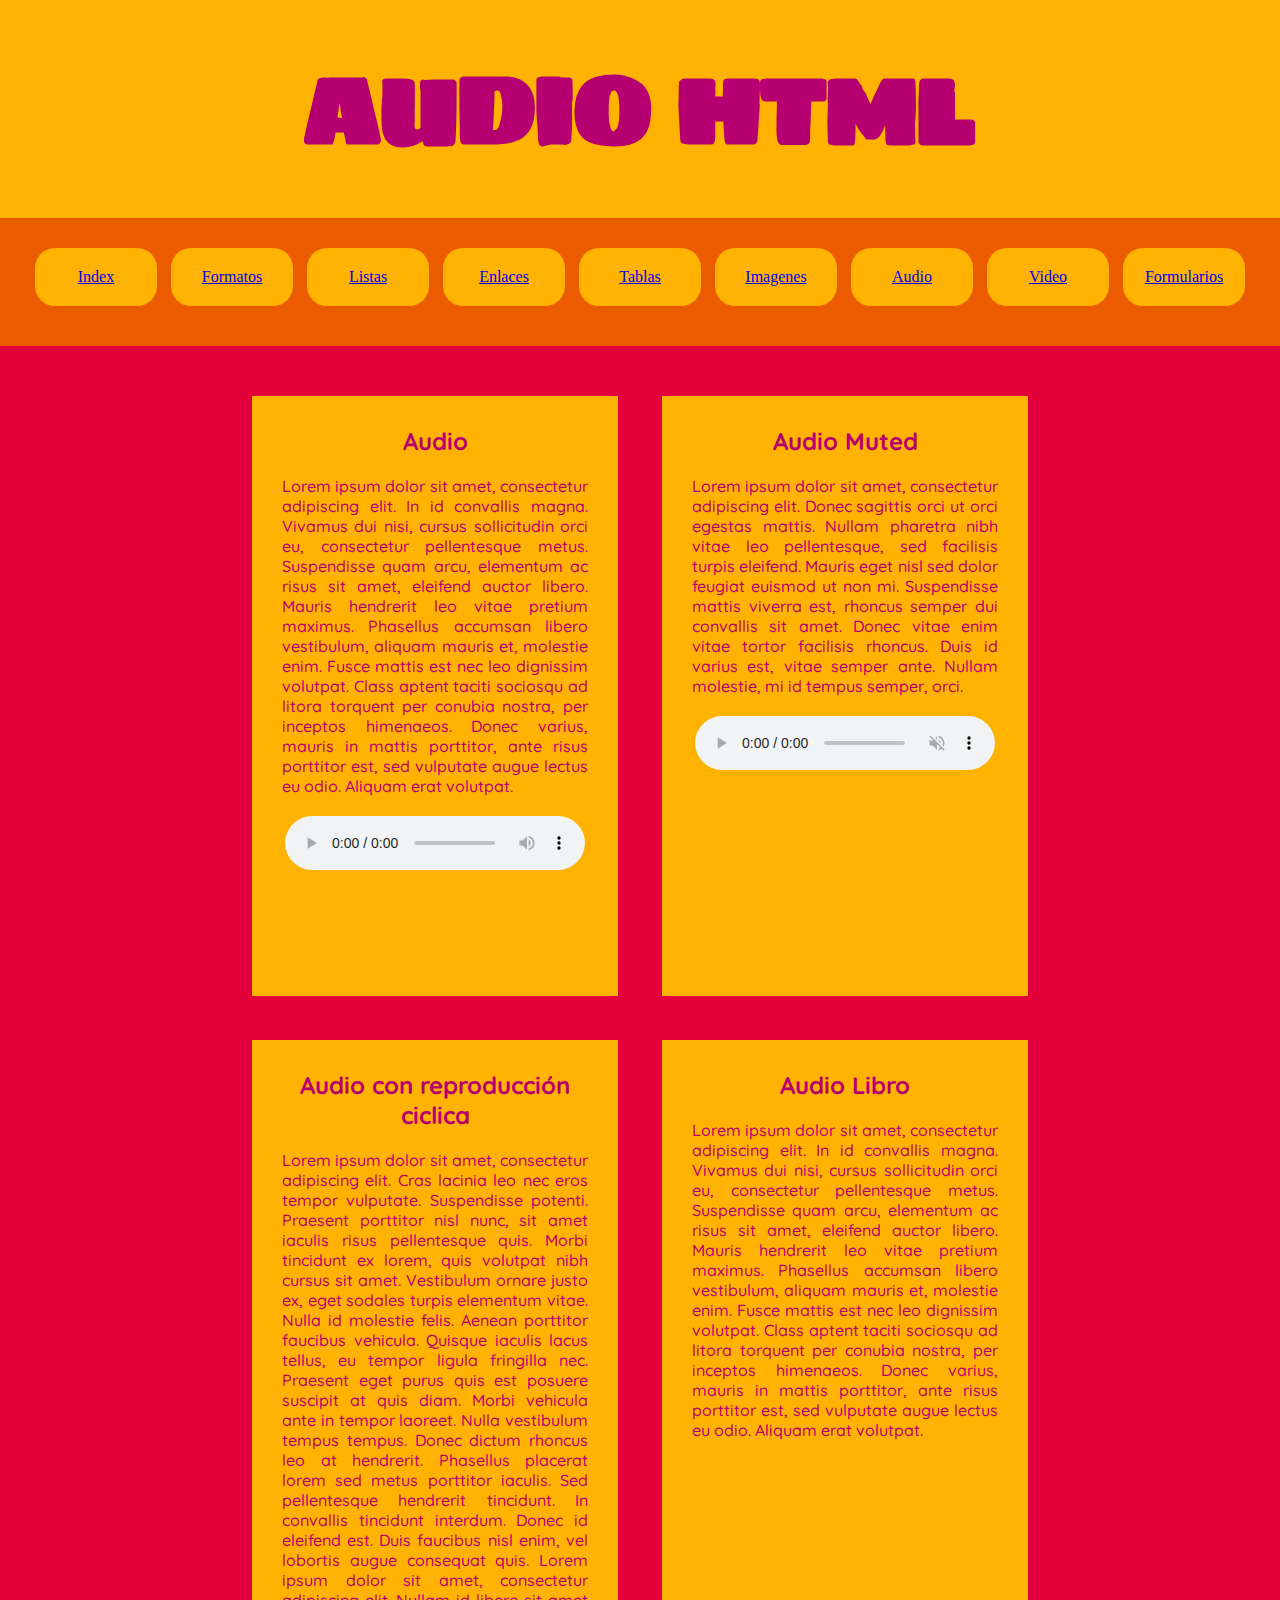
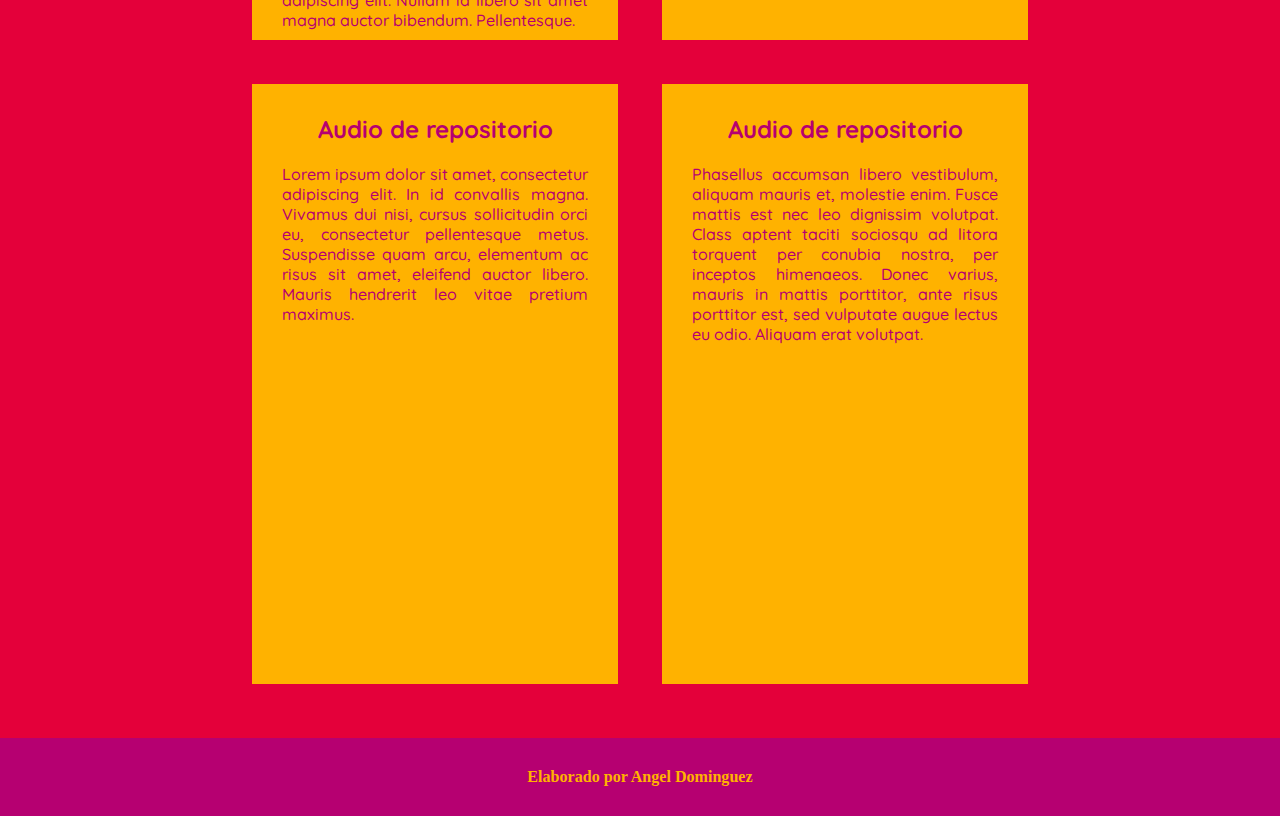
==== html/audio.html @ e3b288ee "Subida de archivos" ====
<html>

<head>
   
   <link
    rel="stylesheet"
    href="https://cdnjs.cloudflare.com/ajax/libs/animate.css/4.1.1/animate.min.css"/>
    
    <title>Audio</title>
    
    <link rel="stylesheet" href="../css/style.css" type="text/css">
    <style type="text/css">
        
        section{
            width: 30%;
            min-width: 350px;
            height: 600px;
            display: inline-block;
            overflow-y: auto;
            margin-left: 20px;
            margin-right: 20px;
            margin-bottom: 20px;
            margin-top: 20px;
        }
        
         main{
            text-align: center;
        }
        
        main section p{
        text-align: justify;
        }
        
    </style>
</head>    
    
<body>

    <header>
    <h1 class="animate__animated animate__heartBeat">AUDIO HTML</h1>
    </header>

    <nav>
        <ul>
            <li><a href="../index.html">Index</a></li>
                <li><a href="estilos.html">Formatos</a></li>
                <li><a href="listas.html">Listas</a></li>
                <li><a href="enlaces.html">Enlaces</a></li>
                <li><a href="tablas.html">Tablas</a></li>
                <li><a href="imagenes.html">Imagenes</a></li>
                <li><a href="audio.html">Audio</a></li>
                <li><a href="video.html">Video</a></li>
                <li><a href="formularios.html">Formularios</a></li>
        </ul>
    </nav>

    <main>
       
        <section>
            <h2>Audio</h2>
            
            <p>
                Lorem ipsum dolor sit amet, consectetur adipiscing elit. In id convallis magna. Vivamus dui nisi, cursus sollicitudin orci eu, consectetur pellentesque metus. Suspendisse quam arcu, elementum ac risus sit amet, eleifend auctor libero. Mauris hendrerit leo vitae pretium maximus. Phasellus accumsan libero vestibulum, aliquam mauris et, molestie enim. Fusce mattis est nec leo dignissim volutpat. Class aptent taciti sociosqu ad litora torquent per conubia nostra, per inceptos himenaeos. Donec varius, mauris in mattis porttitor, ante risus porttitor est, sed vulputate augue lectus eu odio. Aliquam erat volutpat.
            </p>
            
            <audio controls>
                <source src="../recursos/audios/iwilltakenoneofthat-karneef.mp3" type="audio/mp3">
                No es posible reproducir el audio
            </audio>
            
        </section>

        <section>
            <h2>Audio Muted</h2>
            <p>
                Lorem ipsum dolor sit amet, consectetur adipiscing elit. Donec sagittis orci ut orci egestas mattis. Nullam pharetra nibh vitae leo pellentesque, sed facilisis turpis eleifend. Mauris eget nisl sed dolor feugiat euismod ut non mi. Suspendisse mattis viverra est, rhoncus semper dui convallis sit amet. Donec vitae enim vitae tortor facilisis rhoncus. Duis id varius est, vitae semper ante. Nullam molestie, mi id tempus semper, orci.
            </p>
            
            <audio controls autoplay muted>
                <source src="../recursos/audios/somegreensomeyellow-karneef.mp3" type="audio/mp3">
            </audio>
        </section>

        <section>
            <h2>Audio con reproducción ciclica</h2>
            <p>
                Lorem ipsum dolor sit amet, consectetur adipiscing elit. Cras lacinia leo nec eros tempor vulputate. Suspendisse potenti. Praesent porttitor nisl nunc, sit amet iaculis risus pellentesque quis. Morbi tincidunt ex lorem, quis volutpat nibh cursus sit amet. Vestibulum ornare justo ex, eget sodales turpis elementum vitae. Nulla id molestie felis. Aenean porttitor faucibus vehicula. Quisque iaculis lacus tellus, eu tempor ligula fringilla nec. Praesent eget purus quis est posuere suscipit at quis diam. Morbi vehicula ante in tempor laoreet. Nulla vestibulum tempus tempus.
                
                Donec dictum rhoncus leo at hendrerit. Phasellus placerat lorem sed metus porttitor iaculis. Sed pellentesque hendrerit tincidunt. In convallis tincidunt interdum. Donec id eleifend est. Duis faucibus nisl enim, vel lobortis augue consequat quis. Lorem ipsum dolor sit amet, consectetur adipiscing elit. Nullam id libero sit amet magna auctor bibendum. Pellentesque.
            </p>
            
            <p>
                Lorem ipsum dolor sit amet, consectetur adipiscing elit. Cras lacinia leo nec eros tempor vulputate. Suspendisse potenti. Praesent porttitor nisl nunc, sit amet iaculis risus pellentesque quis. Morbi tincidunt ex lorem, quis volutpat nibh cursus sit amet. Vestibulum ornare justo ex, eget sodales turpis elementum vitae. Nulla id molestie felis. Aenean porttitor faucibus vehicula. Quisque iaculis lacus tellus, eu tempor ligula fringilla nec. Praesent eget purus quis est posuere suscipit at quis diam. Morbi vehicula ante in tempor laoreet. Nulla vestibulum tempus tempus.
            </p>
            
            <audio controls loop>
                <source src="../recursos/audios/estoicismo.mp3" type="audio/mp3">
            </audio>
            
        </section>

        
        <section>
            <h2>Audio Libro</h2>
            
            <p>
                Lorem ipsum dolor sit amet, consectetur adipiscing elit. In id convallis magna. Vivamus dui nisi, cursus sollicitudin orci eu, consectetur pellentesque metus. Suspendisse quam arcu, elementum ac risus sit amet, eleifend auctor libero. Mauris hendrerit leo vitae pretium maximus. Phasellus accumsan libero vestibulum, aliquam mauris et, molestie enim. Fusce mattis est nec leo dignissim volutpat. Class aptent taciti sociosqu ad litora torquent per conubia nostra, per inceptos himenaeos. Donec varius, mauris in mattis porttitor, ante risus porttitor est, sed vulputate augue lectus eu odio. Aliquam erat volutpat.
            </p>
            
            <iframe src="https://www.ivoox.com/player_ej_334850_6_1.html?c1=c5b482" width="100%" height="200" frameborder="0" allowfullscreen="" scrolling="no" loading="lazy"></iframe>
            
        </section>

   <section>
      
       <h2>Audio de repositorio</h2>
       
       <p>Lorem ipsum dolor sit amet, consectetur adipiscing elit. In id convallis magna. Vivamus dui nisi, cursus sollicitudin orci eu, consectetur pellentesque metus. Suspendisse quam arcu, elementum ac risus sit amet, eleifend auctor libero. Mauris hendrerit leo vitae pretium maximus.</p>
       
       <iframe style="border-radius:12px" src="https://open.spotify.com/embed/track/5mCPDVBb16L4XQwDdbRUpz?utm_source=generator&theme=0" width="100%" height="352" frameBorder="0" allowfullscreen="" allow="autoplay; clipboard-write; encrypted-media; fullscreen; picture-in-picture" loading="lazy"></iframe>
       
   </section>
   
   <section>
      
       <h2>Audio de repositorio</h2>
       
       <p>Phasellus accumsan libero vestibulum, aliquam mauris et, molestie enim. Fusce mattis est nec leo dignissim volutpat. Class aptent taciti sociosqu ad litora torquent per conubia nostra, per inceptos himenaeos. Donec varius, mauris in mattis porttitor, ante risus porttitor est, sed vulputate augue lectus eu odio. Aliquam erat volutpat.</p>
       
       <iframe style="border-radius:12px" src="https://open.spotify.com/embed/album/0bUTHlWbkSQysoM3VsWldT?utm_source=generator&theme=0" width="100%" height="152" frameBorder="0" allowfullscreen="" allow="autoplay; clipboard-write; encrypted-media; fullscreen; picture-in-picture" loading="lazy"></iframe>
       
   </section>
   
    </main>

    <footer>
        <h6>Elaborado por Angel Dominguez</h6>
    </footer>

</body>

</html>
---- css/style.css ----
@import url('https://fonts.googleapis.com/css2?family=Oswald:wght@200..700&family=Quicksand:wght@300..700&family=Sigmar&display=swap');

* {
    padding: 0;
    margin: 0;
    box-sizing: border-box;
}
header, nav, main, footer {
    width: 100%;
    padding: 30px;
    color: #B60071;
}
header, footer {
    background-color: #FFB200;
    text-align: center;
    font-size: 48px;
}
nav {
    height: auto;
    background-color: #EB5B00;
    color: #FFB200;
}
main {
    height: auto;
    background-color: #E4003A;
    color: #FFB200;
}
footer {
    font-size: 24px;
    background-color: #B60071;
    color: #FFB200;
    text-align: center;
}
section {
    width: 70%;
    background-color: #FFB200;
    margin: 0 auto 30px;
    padding: 30px;
    color: #B60071;
    font-family: "Quicksand", serif;
    font-weight: 500;
}
p {
    margin-top: 20px;
}
nav ul {
    text-align: center;
}
nav ul li {
    list-style-type: none;
    width: 10%;
    min-width: 120px;
    background-color: #FFB200;
    margin-left: 5px;
    margin-right: 5px;
    margin-bottom: 10px;
    display: inline-block;
    padding: 20px;
    text-align: center;
    border-radius: 20px;
}
img{
    height: 50%;
    width: auto;
    margin-top: 30px;
    margin-left: auto;
    margin-right: auto;
    display: block;
}
#imagen_animada{
}

#imagen_ico{
    width: 32px;
    height: auto;
    margin-right: 0;
}
.img_flotantes{
    width: 30%;
    height: auto;
}
#img_left{
    float: left;
    margin-right: 20px;
}
#img_right{
    float: right;
}
#fondo_imagen{
    background-image: url("../recursos/imagenes/strokes.jpg");
    background-position: center;
    background-repeat: no-repeat;
    background-size: cover;
}
.img_flotantes{
    float: left;
    margin: 10px;
}
.parrafo_1{
    width: 50%;
    color: red;
}
p{
    margin-bottom: 20px;
}
audio, iframe{
    display: block;
    margin-left: auto;
    margin-right: auto;
}
video, iframe, div{
    height: 300px;
    margin-left: auto;
    margin-right: auto;
    display: block; 
}
.box_videos{
    text-align: center;
}
.box_videos section{
    width: 40%;
    min-width: 360px;
    height: 700px;
    overflow-y: auto;
    display: inline-block;
    margin-left: 30px;
    margin-right: 30px;
    margin-bottom: 30px;
    margin-top: 30px;
}
h1{
    font-family: "Sigmar", serif;
    font-size 36px;
}
form{
    width 80%;
    min-width: 300px;
    color: #FFB200;
    background-color: #B60071;
    padding: 50px;
    height: auto;
    margin-left: auto;
    margin-right: auto;
    margin-top: 20px;
    border-radius: 20px;
}
input[type=text], seclect, input[type=email], textarea{
    width: 100%;
    margin-top: 20px;
    padding: 10px;
    color: #FFB200;
    border-radius: 10px;
    background-color: #E4003A;
    border-style: solid;
    border-width: 3px;
    border-color: #EB5B00;
}

textarea{
    width: 100%;
    height: 100px;
    
}
input[type=text]:focus,select:focus, input[type=email]:focus, textarea:focus{
    background-color: #FFB200;
    color: #E4003A;
}
label{
    font-weight: bold;
    margin-bottom: 10px;
    margin-top: 10px;
    margin-bottom: 10px;
    display: inline-table;
}
input[type=submit]{
    margin-top: 20px;
    width: 20%;
    background-color: #FFB200;
    color: #B60071;
    font-weight: bold;
    padding: 10px;
    margin-left: auto;
    margin-right: auto;
    border-radius: 10px;
    border-color: #EB5B00;
}
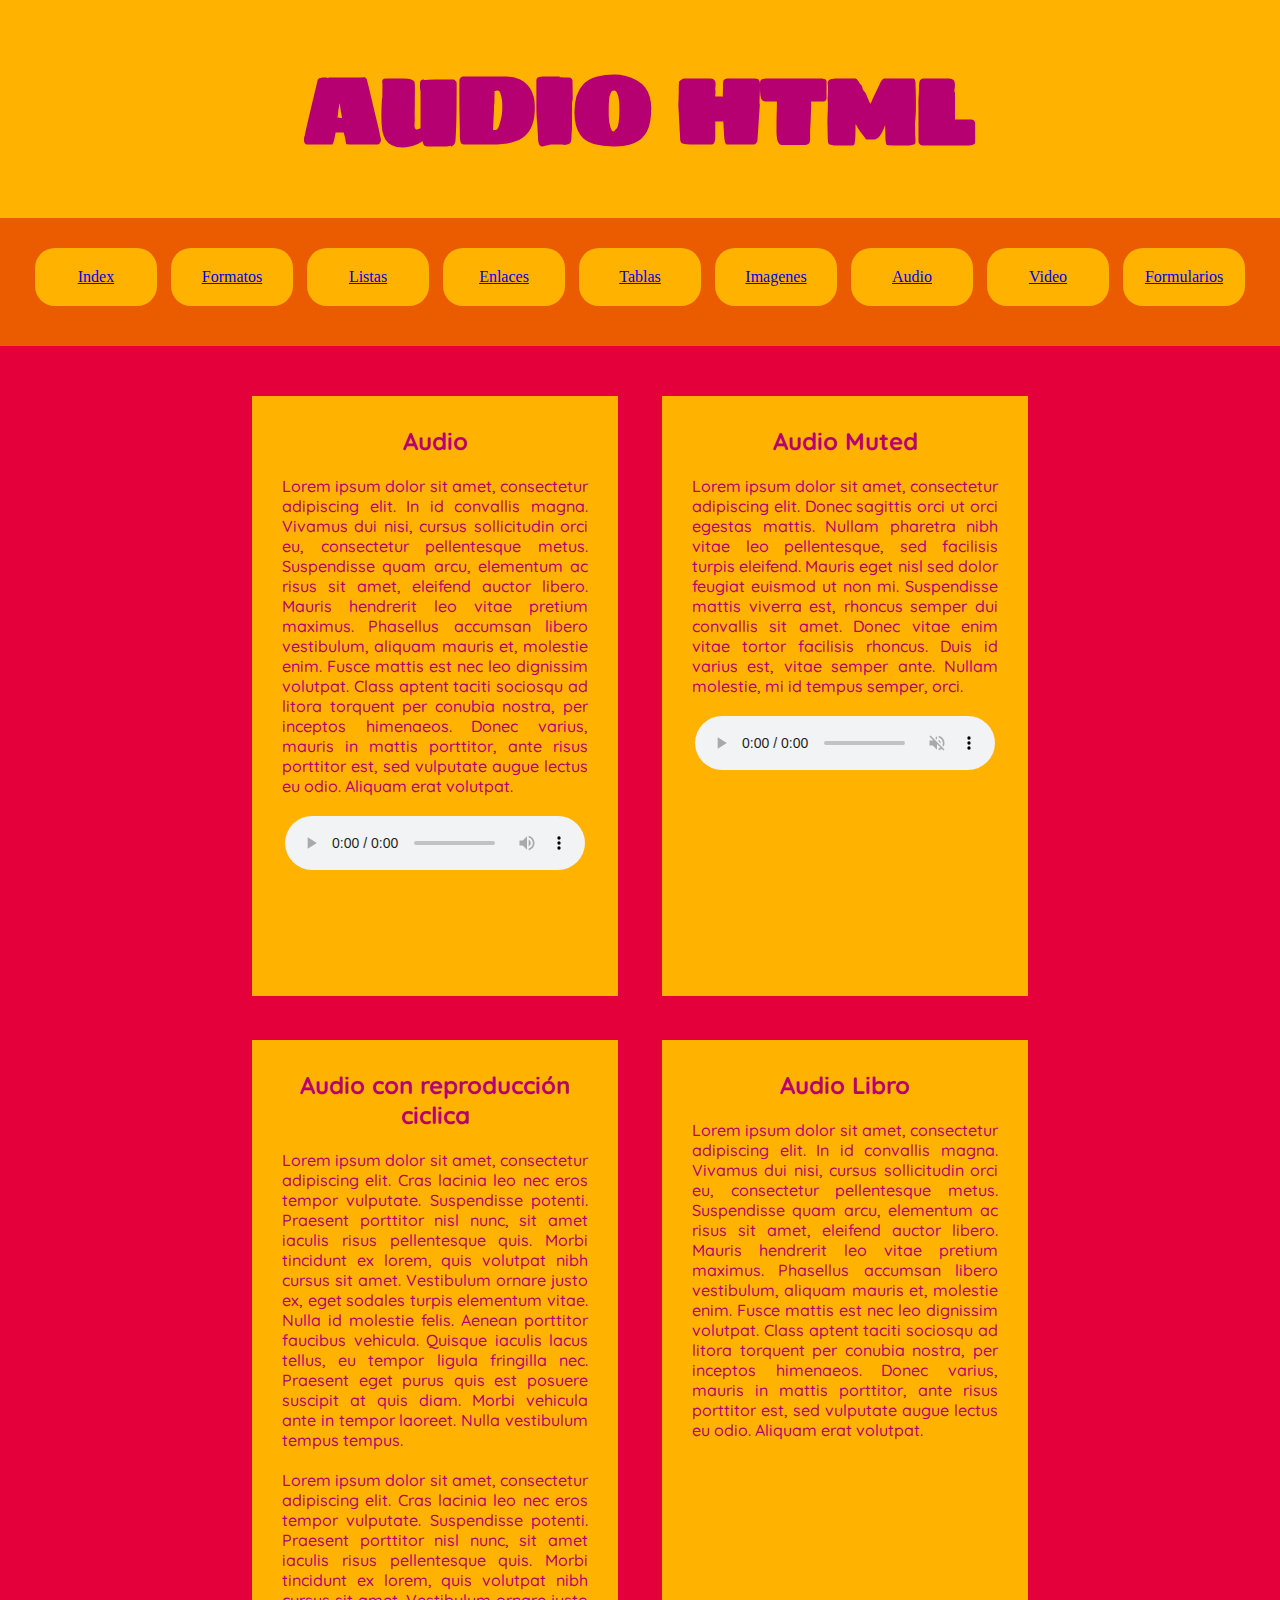
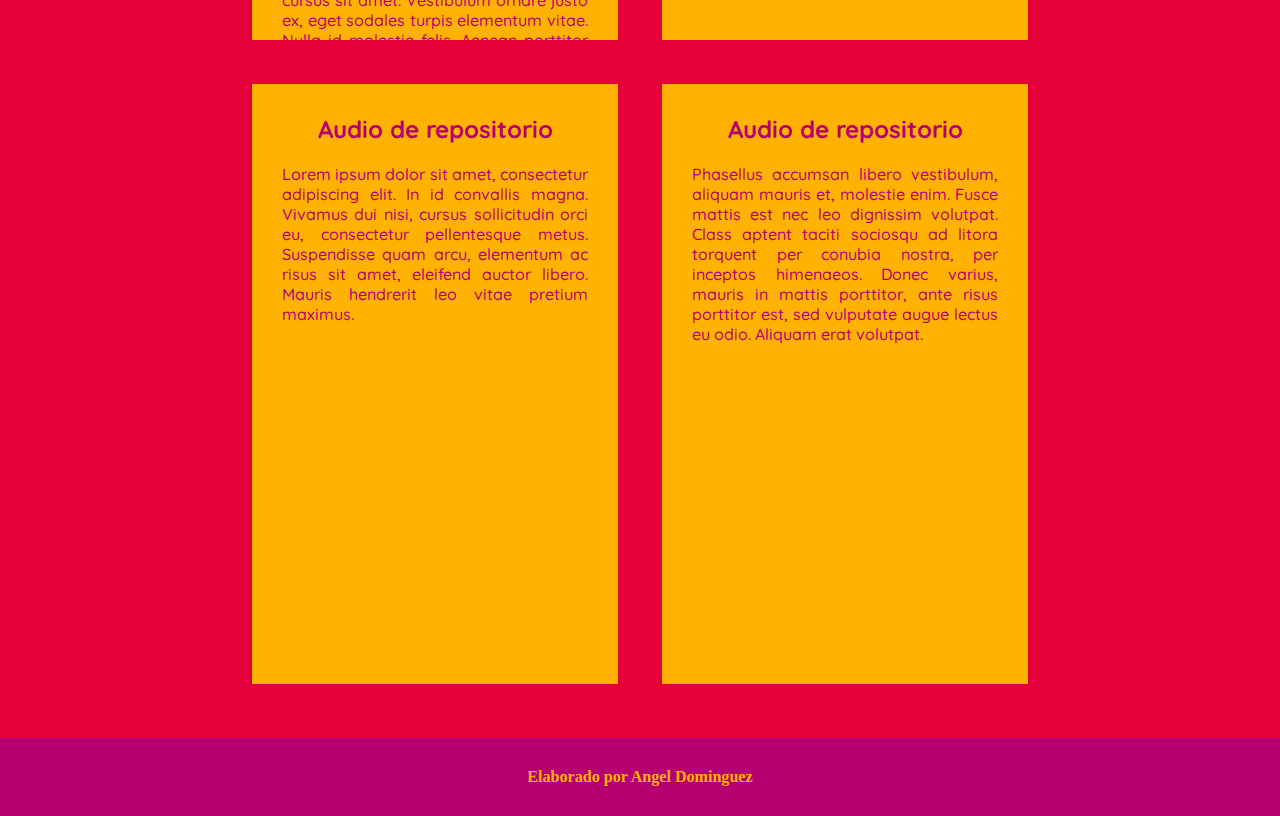
==== commit 19f8260e: "Update audio.html" ====
--- a/html/audio.html
+++ b/html/audio.html
@@ -85,8 +85,6 @@
             <h2>Audio con reproducción ciclica</h2>
             <p>
                 Lorem ipsum dolor sit amet, consectetur adipiscing elit. Cras lacinia leo nec eros tempor vulputate. Suspendisse potenti. Praesent porttitor nisl nunc, sit amet iaculis risus pellentesque quis. Morbi tincidunt ex lorem, quis volutpat nibh cursus sit amet. Vestibulum ornare justo ex, eget sodales turpis elementum vitae. Nulla id molestie felis. Aenean porttitor faucibus vehicula. Quisque iaculis lacus tellus, eu tempor ligula fringilla nec. Praesent eget purus quis est posuere suscipit at quis diam. Morbi vehicula ante in tempor laoreet. Nulla vestibulum tempus tempus.
-                
-                Donec dictum rhoncus leo at hendrerit. Phasellus placerat lorem sed metus porttitor iaculis. Sed pellentesque hendrerit tincidunt. In convallis tincidunt interdum. Donec id eleifend est. Duis faucibus nisl enim, vel lobortis augue consequat quis. Lorem ipsum dolor sit amet, consectetur adipiscing elit. Nullam id libero sit amet magna auctor bibendum. Pellentesque.
             </p>
             
             <p>
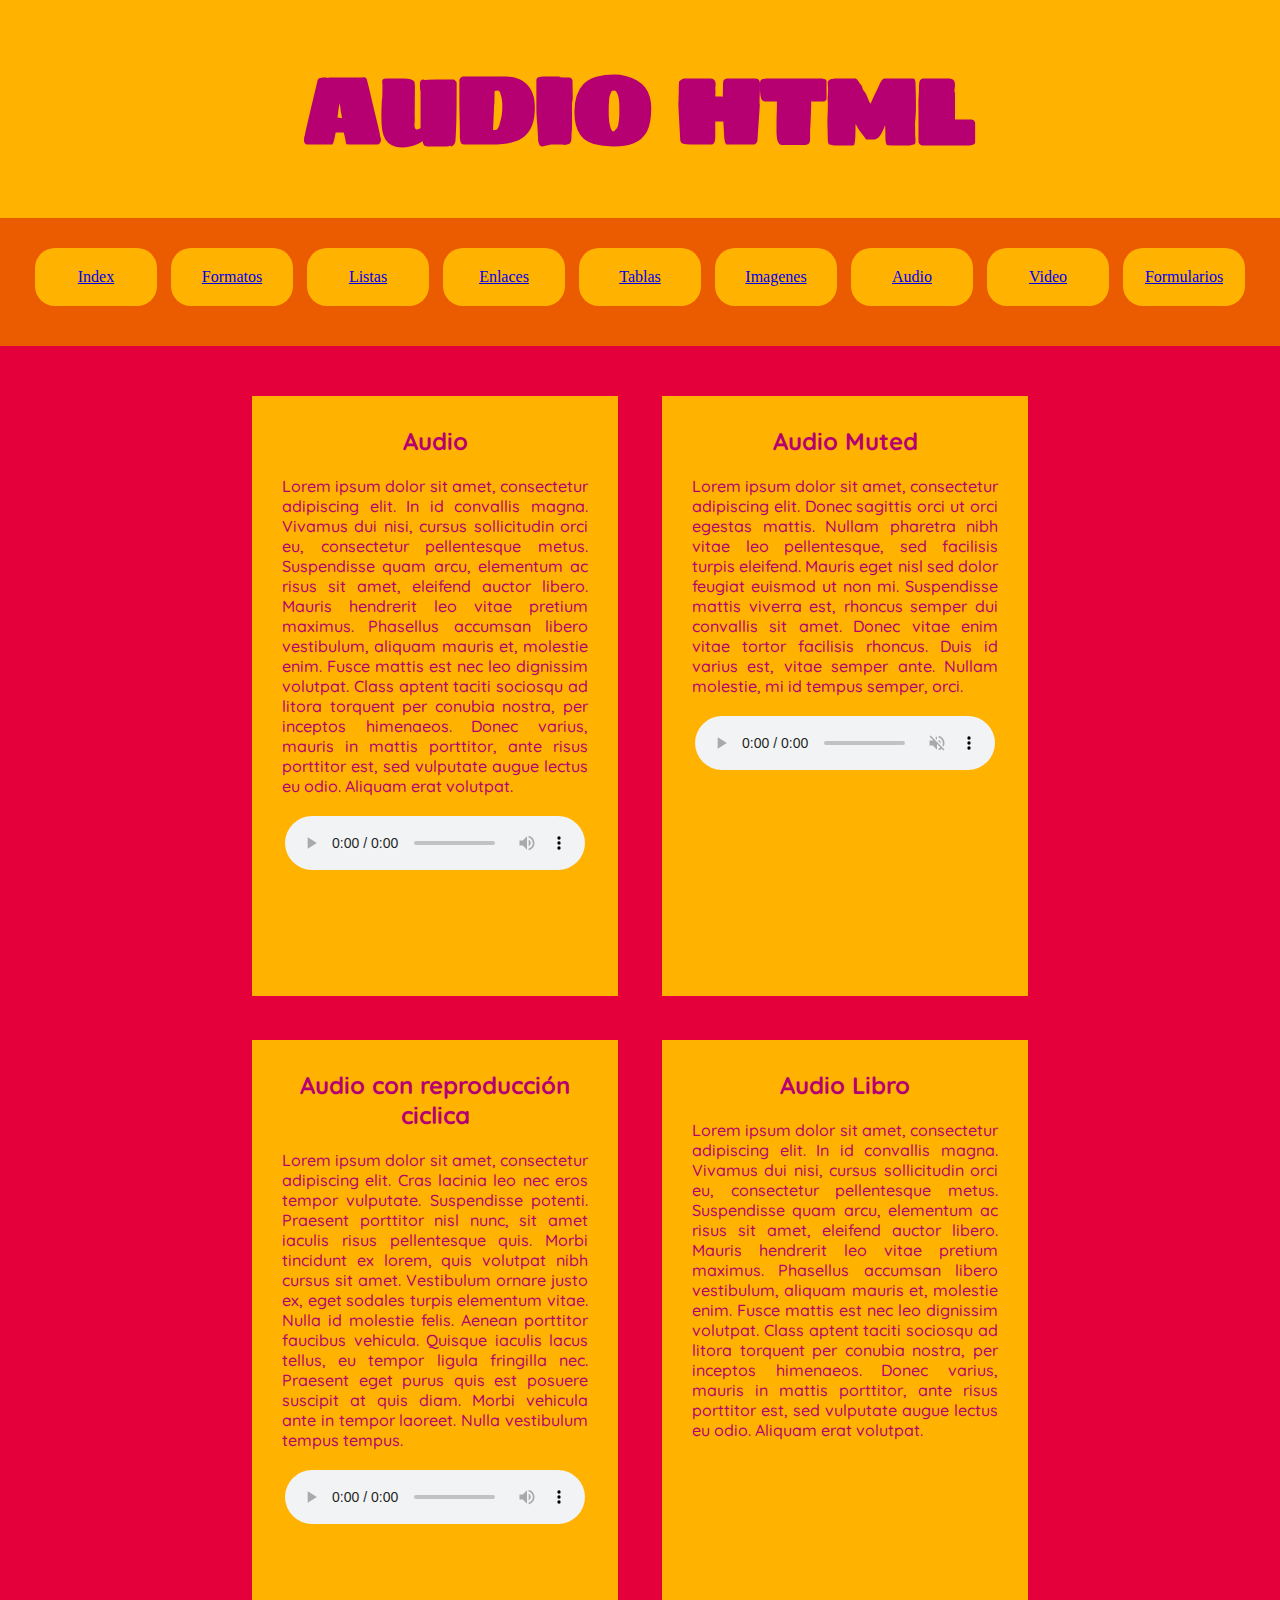
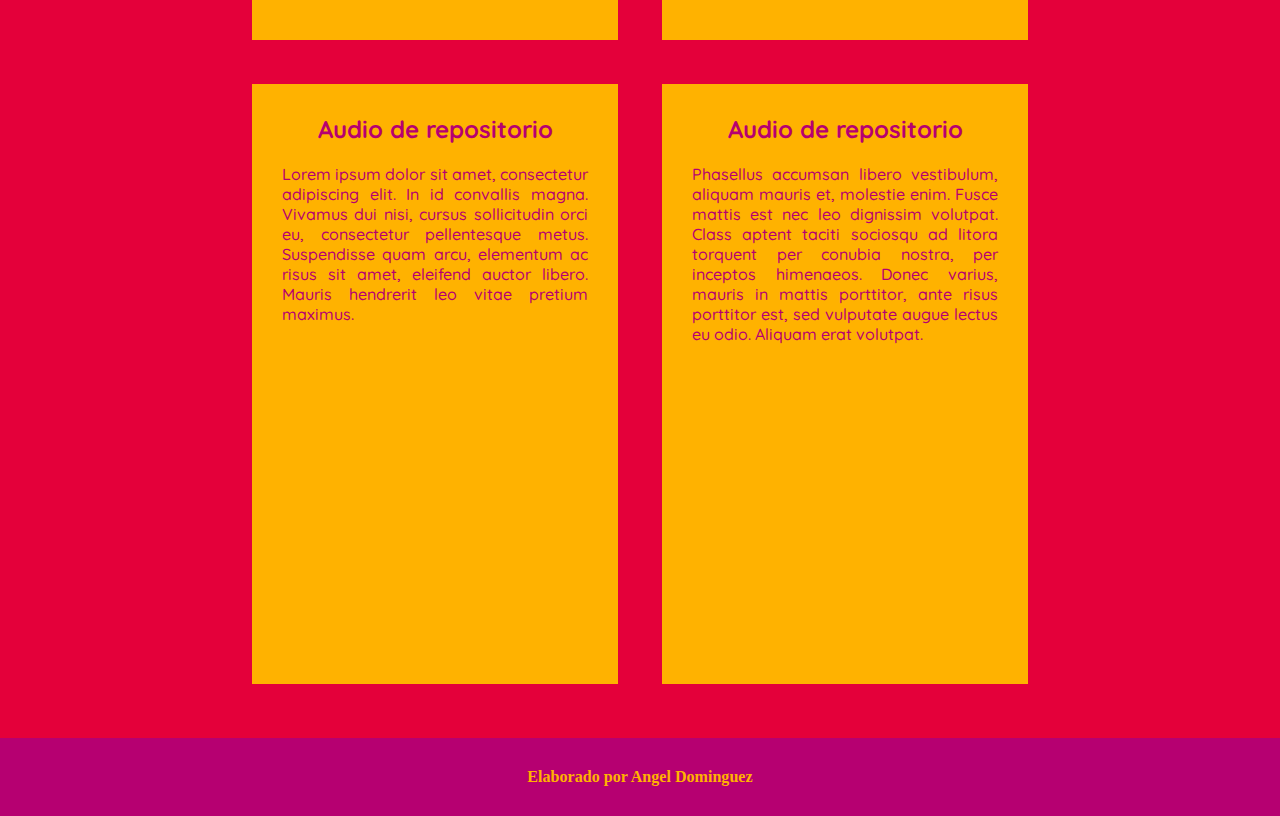
==== commit 9aff0c7a: "Update audio.html" ====
--- a/html/audio.html
+++ b/html/audio.html
@@ -86,11 +86,7 @@
             <p>
                 Lorem ipsum dolor sit amet, consectetur adipiscing elit. Cras lacinia leo nec eros tempor vulputate. Suspendisse potenti. Praesent porttitor nisl nunc, sit amet iaculis risus pellentesque quis. Morbi tincidunt ex lorem, quis volutpat nibh cursus sit amet. Vestibulum ornare justo ex, eget sodales turpis elementum vitae. Nulla id molestie felis. Aenean porttitor faucibus vehicula. Quisque iaculis lacus tellus, eu tempor ligula fringilla nec. Praesent eget purus quis est posuere suscipit at quis diam. Morbi vehicula ante in tempor laoreet. Nulla vestibulum tempus tempus.
             </p>
-            
-            <p>
-                Lorem ipsum dolor sit amet, consectetur adipiscing elit. Cras lacinia leo nec eros tempor vulputate. Suspendisse potenti. Praesent porttitor nisl nunc, sit amet iaculis risus pellentesque quis. Morbi tincidunt ex lorem, quis volutpat nibh cursus sit amet. Vestibulum ornare justo ex, eget sodales turpis elementum vitae. Nulla id molestie felis. Aenean porttitor faucibus vehicula. Quisque iaculis lacus tellus, eu tempor ligula fringilla nec. Praesent eget purus quis est posuere suscipit at quis diam. Morbi vehicula ante in tempor laoreet. Nulla vestibulum tempus tempus.
-            </p>
-            
+           
             <audio controls loop>
                 <source src="../recursos/audios/estoicismo.mp3" type="audio/mp3">
             </audio>
